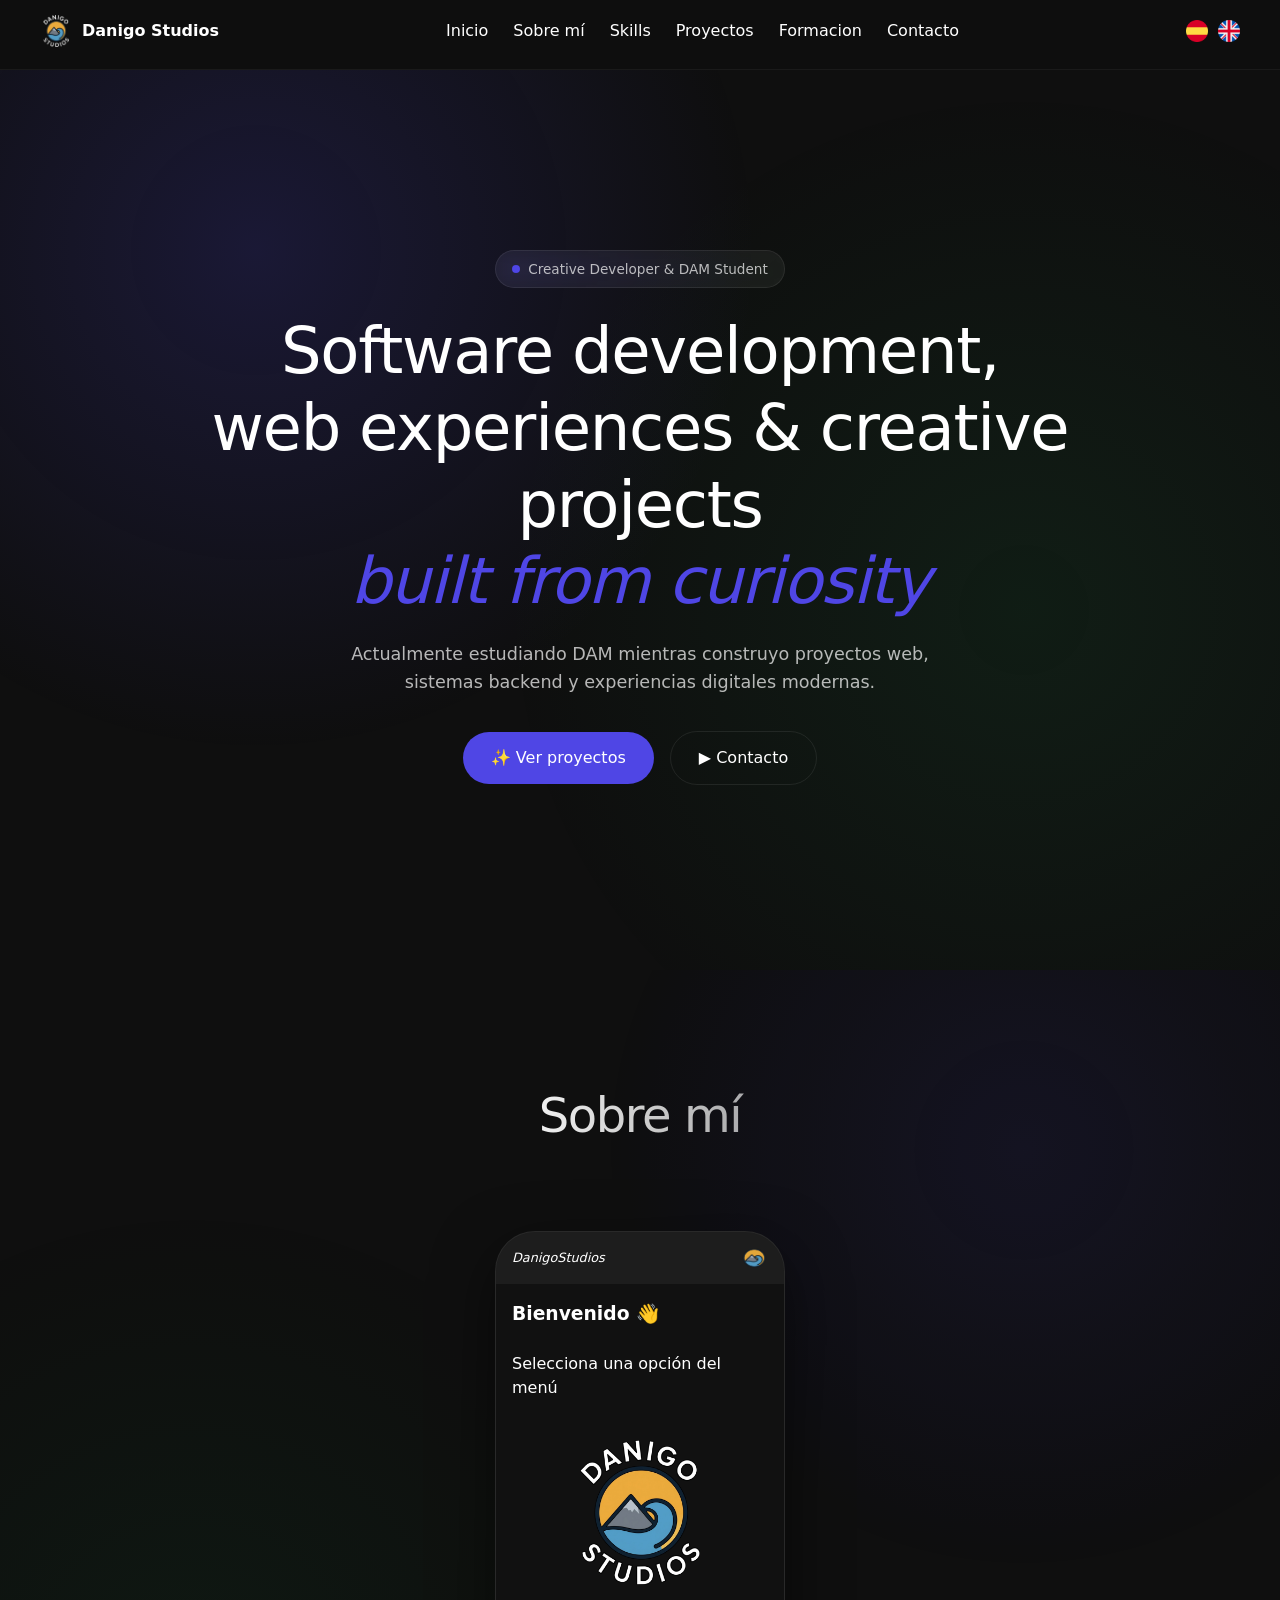
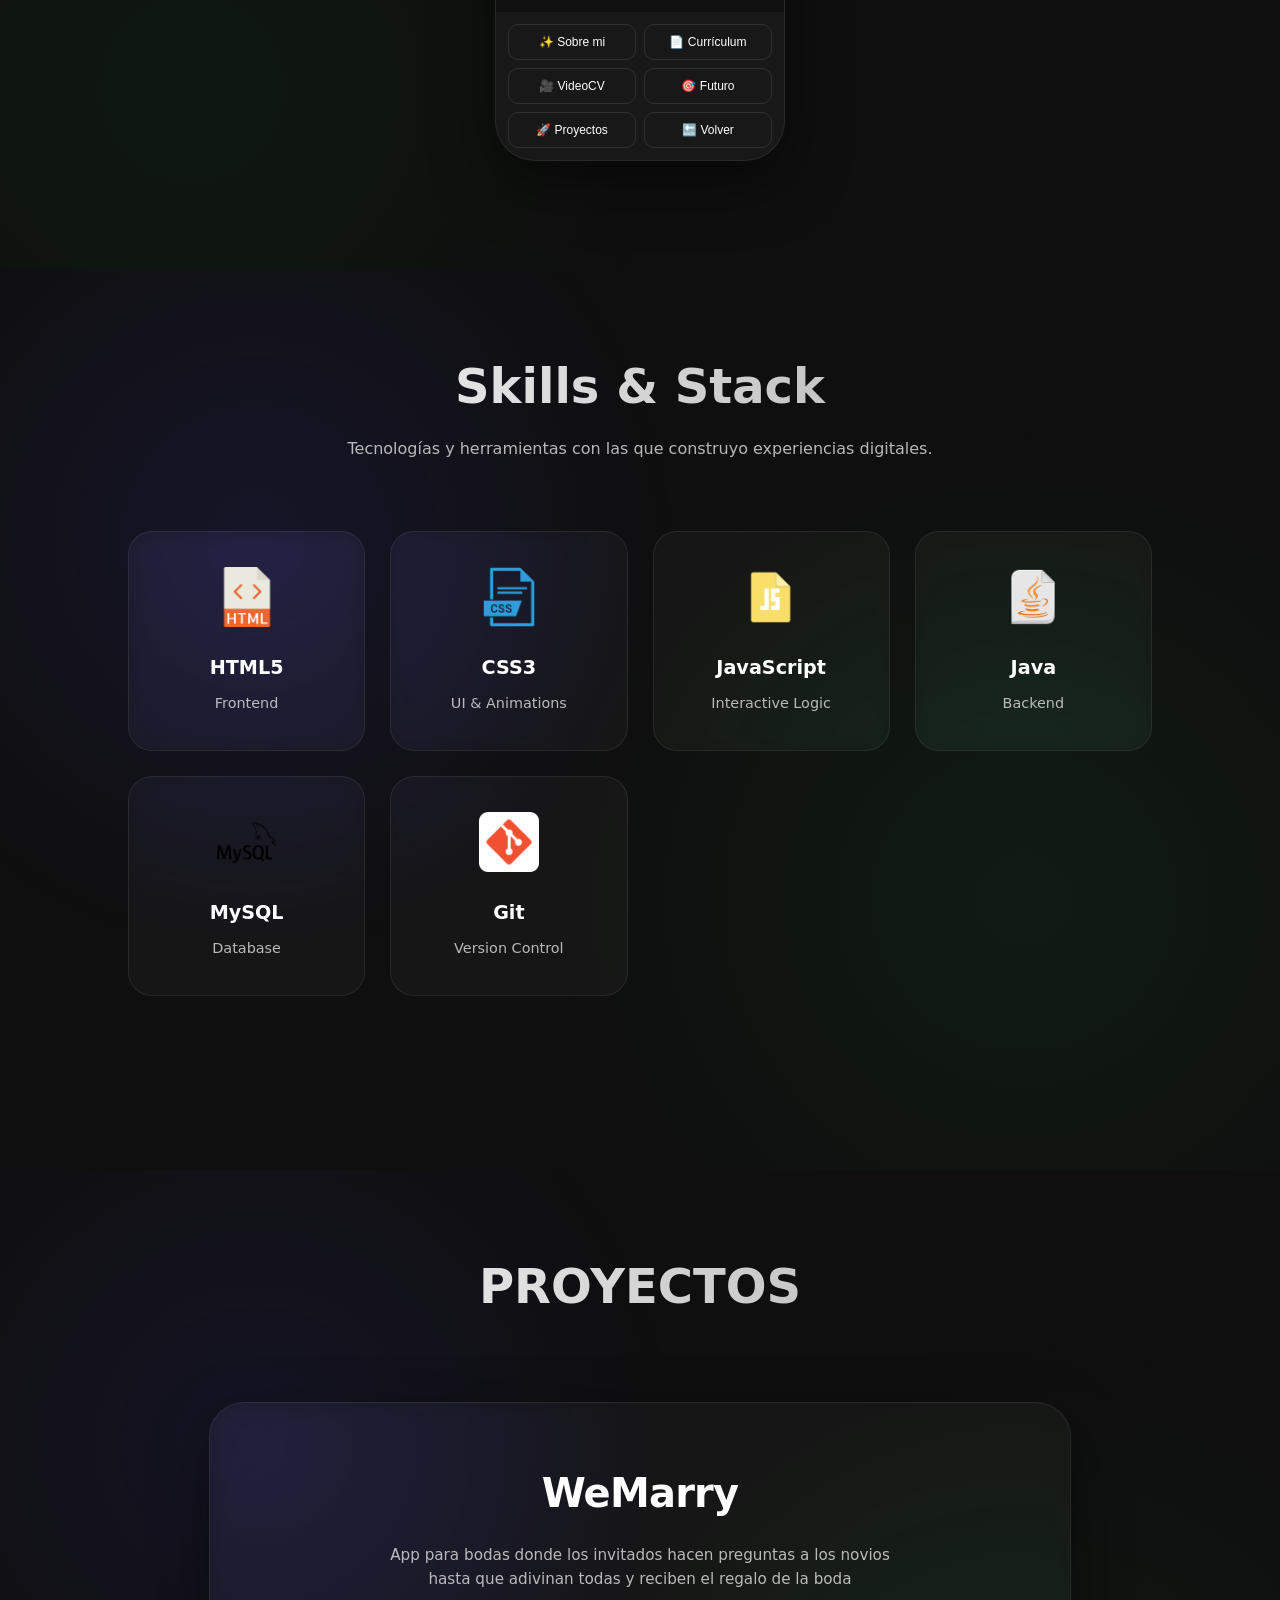
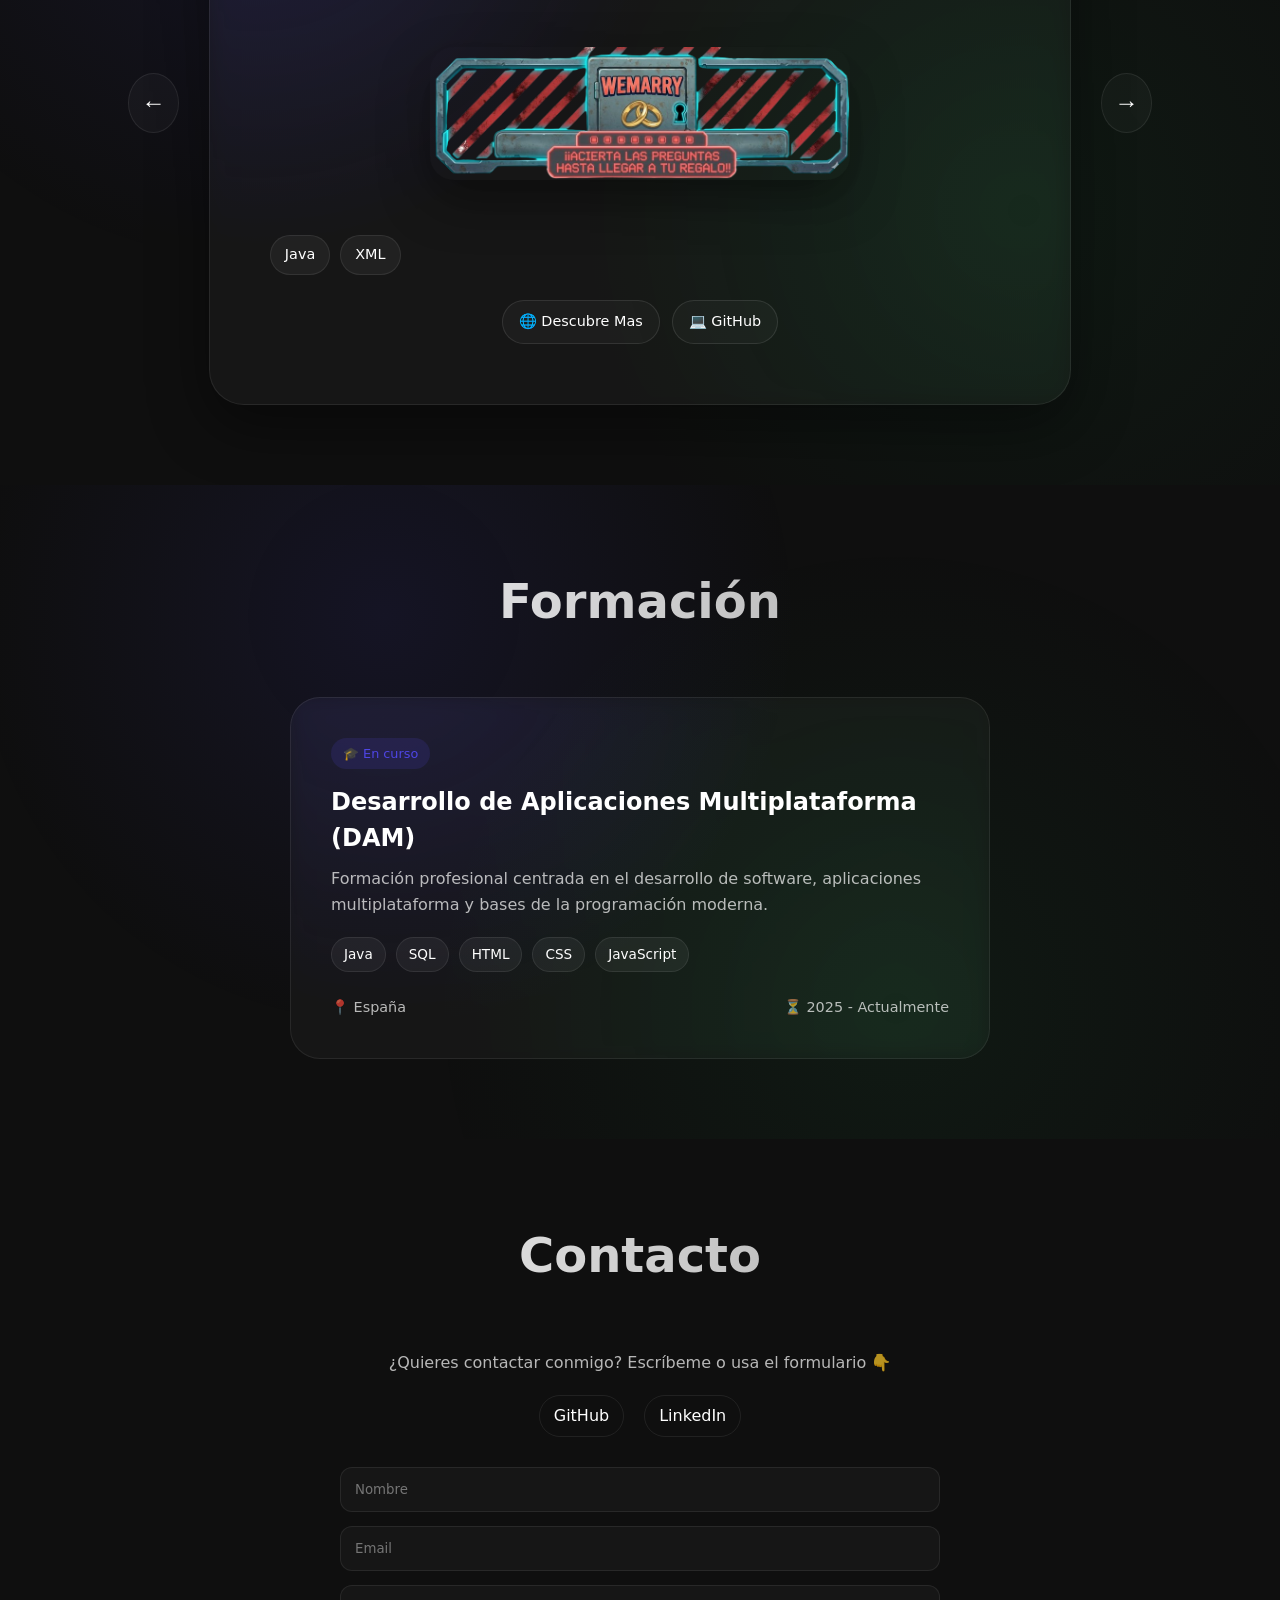
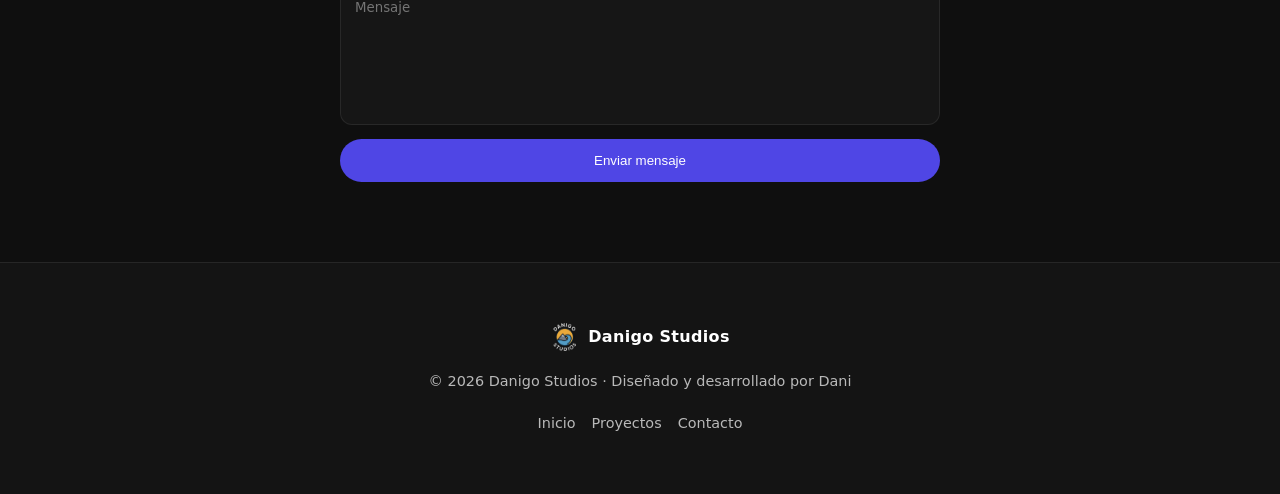
==== index.html @ 3844e337 "cambiar nombre main a index" ====
<!DOCTYPE html>
<html lang="es">
<head>
  <meta charset="UTF-8" />
  <meta name="viewport" content="width=device-width, initial-scale=1.0" />
  <meta name="description"
    content="Danigo Studios — Creative software development, web experiences and digital products." />
  <meta name="keywords"
    content="frontend developer, web development, creative coding, portfolio, UI design, JavaScript, React" />
  <meta property="og:title" content="Danigo Studios — Creative Developer Portfolio" />
  <meta property="og:description"
    content="Creative developer portfolio featuring interactive web experiences, modern frontend development, and digital product design." />
  <meta property="og:type" content="website" />
  <meta name="author" content="Danigo Studios" />
  <link rel="icon" href="img/favicon_io/favicon.ico" />
  <link rel="stylesheet" href="style.css">
  <script defer src="script.js"></script>
  <title>Danigo Studios — Creative Developer Portfolio</title>
</head>
<body>

  <!-- ================= NAVBAR ================= -->
   
<header>
  <nav>

    <!-- LOGO -->
    <div class="logo">
      <a href="#inicio">
        <img 
          src="img/logo_danigo_studios_blanco.png"
          alt="Logo Danigo Studios"
          title="Danigo Studios"
        >
        <span>Danigo Studios</span>
      </a>
    </div>

    <!-- LINKS -->
    <ul class="nav-links">
      <li><a href="#inicio">Inicio</a></li>
      <li><a href="#sobre-mi">Sobre mí</a></li>
      <li><a href="#skills">Skills</a></li>
      <li><a href="#proyectos">Proyectos</a></li>
      <li><a href="#formacion">Formacion</a></li>
      <li><a href="#contacto">Contacto</a></li>
    </ul>

    <!-- CONTROLES DERECHA -->
    <div class="right-controls">

      <!-- Idioma -->
      <div class="idioma">
        <button onclick="window.location.href='main.html'">
          <img src="img/espana.png" alt="Español">
        </button>

        <button onclick="window.location.href='en.html'">
          <img src="img/reino-unido.png" alt="English">
        </button>
      </div>

      <!-- Menu hamburguesa -->
      <button class="menu-toggle" id="menu-toggle" aria-label="Abrir menú">
        ☰
      </button>

    </div>

  </nav>
</header>


  <!-- ================= HERO ================= -->

  <section id="inicio" class="reveal">

      <div class="container">

        <div class="hero-bg" aria-hidden="true"></div>

        <div class="hero-content">
          


          <div class="hero-badge" role="status" aria-live="polite">
            <span class="hero-badge-dot" aria-hidden="true"></span>
            <span>Creative Developer & DAM Student</span>
          </div>

          <h1 class="hero-title" id="hero-title">
            Software development,<br>
            web experiences & creative projects<br>
            <em class="italic gold">built from curiosity</em>
          </h1>

          <p class="hero-sub">
           Actualmente estudiando DAM mientras construyo proyectos web,
           sistemas backend y experiencias digitales modernas. 
          </p>

          <div class="hero-actions">
            <a href="#proyectos" class="btn-primary" role="button">
              <span>✨</span> Ver proyectos
            </a>
            <a href="#contacto" class="btn-secondary" role="button">
              <span>▶</span> Contacto
            </a>
          </div></div></div>

  </section>
  
  <!-- ================= SOBRE MÍ ================= -->

  <section id="sobre-mi" class="reveal">

    <div class="about-bg" aria-hidden="true"></div>

  
    <div class="sobremi-content">

  <h2>Sobre mí</h2>

  <div class="phone">

    <!-- TOP BAR -->
    <div class="phone-top">
      <div class="phone-logo"><em>DanigoStudios</em></div>
      <img src="img/favicon.png" class="phone-avatar">
    </div>

    <!-- SCREEN -->
    <div class="phone-screen" id="screen">
      <h3>Bienvenido 👋</h3>
      <br>
      <p>Selecciona una opción del menú</p>
      <img class="home-logo" alt="logo" title="logo" src="img/logo_danigo_studios_blanco.png">
    </div>

    <!-- MENU -->
    <div class="phone-menu">
      <button onclick="loadScreen('about')">✨ Sobre mi</button>
      <button onclick="loadScreen('cv')">📄 Currículum</button>
      <button onclick="loadScreen('video')">🎥 VideoCV</button>
      <button onclick="loadScreen('futuro')">🎯 Futuro</button>
      <button onclick="loadScreen('proyectos')">🚀 Proyectos</button>
      <button onclick="loadScreen('home')">🔙 Volver</button>
    </div>

  </div>

</div>

  </section>


  <!-- ================= SKILLS ================= -->
  <section id="skills" class="reveal">

  <div class="skills-bg"></div>

  <div class="skills-content">

    <h2>Skills & Stack</h2>

    <p class="skills-sub">
      Tecnologías y herramientas con las que construyo experiencias digitales.
    </p>

    <div class="skills-grid">

      <!-- CARD -->
      <div class="skill-card">
        <img src="img/html.png" alt="HTML">
        <h3>HTML5</h3>
        <span>Frontend</span>
      </div>

      <div class="skill-card">
        <img src="img/css.png" alt="CSS">
        <h3>CSS3</h3>
        <span>UI & Animations</span>
      </div>

      <div class="skill-card">
        <img src="img/javascript.png" alt="JS">
        <h3>JavaScript</h3>
        <span>Interactive Logic</span>
      </div>

      <div class="skill-card">
        <img src="img/java.png" alt="Java">
        <h3>Java</h3>
        <span>Backend</span>
      </div>

      <div class="skill-card">
        <img src="img/mysql.png" alt="MySQL">
        <h3>MySQL</h3>
        <span>Database</span>
      </div>

      <div class="skill-card">
        <img src="img/git.png" alt="Git">
        <h3>Git</h3>
        <span>Version Control</span>
      </div>

    </div>

  </div>

</section>


  <!-- ================= PROYECTOS ================= -->
 
  
  <section id="proyectos" class="reveal">

  <div class="projects-bg"></div>

  <div class="projects-content">

    <h2>PROYECTOS</h2>

    <!-- TV -->

    <div class="tv-wrapper">

      <!-- BOTON IZQ -->

      <button class="tv-arrow left" onclick="prevProject()">
        ←
      </button>

      <!-- PANTALLA -->

      <div class="tv-screen">

        <div class="tv-content" id="tv-content">

          <!-- Aquí cambia el contenido -->

        </div>

      </div>

      <!-- BOTON DER -->

      <button class="tv-arrow right" onclick="nextProject()">
        →
      </button>

    </div>

  </div>

</section>


  <!-- ================= FORMACIÓN ================= -->
  <section id="formacion" class="reveal">

  <div class="education-bg"></div>

  <div class="education-content">

    <h2>Formación</h2>

    <div class="education-card">

      <div class="education-status">
        🎓 En curso
      </div>

      <h3>Desarrollo de Aplicaciones Multiplataforma (DAM)</h3>

      <p>
        Formación profesional centrada en el desarrollo de software,
        aplicaciones multiplataforma y bases de la programación moderna.
      </p>

      <div class="education-tags">
        <span>Java</span>
        <span>SQL</span>
        <span>HTML</span>
        <span>CSS</span>
        <span>JavaScript</span>
      </div>

      <div class="education-footer">
        <span>📍 España</span>
        <span>⏳ 2025 - Actualmente</span>
      </div>

    </div>

  </div>

</section>


  <!-- ================= CONTACTO ================= -->
  
  <section id="contacto" class="reveal">

    
  <h2>Contacto</h2>

  <p class="contact-sub">
    ¿Quieres contactar conmigo? Escríbeme o usa el formulario 👇
  </p>

  <div class="social-links">
    <a href="https://github.com/Danigo7" target="_blank">GitHub</a>
    <a href="#" target="_blank">LinkedIn</a>
  </div>

  <!-- NETLIFY FORM -->
  <form name="contact" method="POST" data-netlify="true" class="contact-form">

    <!-- obligatorio para Netlify -->
    <input type="hidden" name="form-name" value="contact" />

    <input type="text" name="name" placeholder="Nombre" required />

    <input type="email" name="email" placeholder="Email" required />

    <textarea name="message" placeholder="Mensaje" required></textarea>

    <button type="submit">Enviar mensaje</button>

  </form>
</section>


  <!-- ================= FOOTER ================= -->


  <footer class="footer">
  <div class="footer-container">

    <!-- Logo + nombre -->
    <div class="footer-brand">
      <img src="img/logo_danigo_studios_blanco.png" alt="Danigo Studios logo">
      <span>Danigo Studios</span>
    </div>

    <!-- Texto -->
    <p class="footer-text">
      © 2026 Danigo Studios · Diseñado y desarrollado por Dani
    </p>

    <!-- Links opcionales -->
    <div class="footer-links">
      <a href="#inicio">Inicio</a>
      <a href="#proyectos">Proyectos</a>
      <a href="#contacto">Contacto</a>
    </div>

  </div>
</footer>

</body>
</html>
---- style.css ----
/*================= VARIABLES DE DISEÑO =================*/

:root {
  --bg: #0f0f0f;
  --text: #ffffff;
  --primary: #4f46e5;
  --secondary: #22c55e;
  --font-sans: 'DM Sans', system-ui, sans-serif;

  /* HERO SYSTEM */
  
  --surface: rgba(255,255,255,0.05);
  --border: rgba(255,255,255,0.08);
  --border-glow: rgba(79,70,229,0.4);
  --text-muted: rgba(255,255,255,0.7);
}

/*================= BASE GLOBAL =================*/

* {
  margin: 0;
  padding: 0;
  box-sizing: border-box;
}

html {
  scroll-behavior: smooth;
}

body {
  font-family: var(--font-sans);
  line-height: 1.5;
  background: var(--bg);
  color: var(--text);
  padding-top: 70px;
  overflow-x: hidden;
}

.reveal {
  opacity: 0;
  transform: translate3d(0, 0, 0);
  will-change: opacity, transform;
  filter: blur(6px);
  transition: all 0.8s ease;
  z-index: 1;
}

.reveal.visible {
  opacity: 1;
  transform: translateY(0) scale(1);
  filter: blur(0);
}

/*================= ESTRUCTURA GENERAL (HEADER, SECTION, CONTAINER) =================*/

section {
  padding: 80px 10%;
  position: relative;
  z-index: 1;
}

.container {
  max-width: 1200px;
  margin: 0 auto;
}

/* ================= NAVBAR ================= */

header {
  position: fixed;
  top: 0;
  left: 0;
  width: 100%;
  height: 70px;
  z-index: 1000;
  background: rgba(15, 15, 15, 0.9);
  backdrop-filter: blur(10px);
  border-bottom: 1px solid rgba(255, 255, 255, 0.05);
}

nav {
  display: flex;
  justify-content: space-between;
  align-items: center;
  padding: 15px 40px;
}

/* LOGO */

.logo a {
  display: flex;
  align-items: center;
  gap: 10px;
  color: var(--text);
  text-decoration: none;
  font-weight: bold;
  font-size: 1rem;
}

.logo img {
  width: 32px;
  height: 32px;
  object-fit: contain;
}

/* LINKS */

.nav-links {
  display: flex;
  align-items: center;
  list-style: none;
  gap: 25px;
}

.nav-links a {
  position: relative;
  text-decoration: none;
  color: var(--text);
  font-weight: 500;
  transition: color 0.3s ease;
}

.nav-links a::after {
  content: "";
  position: absolute;
  left: 0;
  bottom: -5px;
  width: 0%;
  height: 2px;
  background: var(--primary);
  transition: width 0.3s ease;
}

.nav-links a:hover::after {
  width: 100%;
}

/* CONTROLES DERECHA */

.right-controls {
  display: flex;
  align-items: center;
  gap: 15px;
}

/* IDIOMA */

.idioma {
  display: flex;
  align-items: center;
  gap: 10px;
}

.idioma button {
  display: flex;
  align-items: center;
  justify-content: center;
  background: transparent;
  border: none;
  cursor: pointer;
  transition: transform 0.3s ease;
}

.idioma button:hover {
  transform: scale(1.1);
}

.idioma img {
  width: 22px;
  height: 22px;
  object-fit: cover;
}

/* MENU TOGGLE */

.menu-toggle {
  display: none;
  background: transparent;
  border: none;
  color: var(--text);
  font-size: 1.8rem;
  cursor: pointer;
}

/* ================= HERO ================= */

#inicio {
  min-height: 100vh;
  display: flex;
  align-items: center;
  justify-content: center;
  position: relative;
  overflow: hidden;
  padding: 75px 10% 80px;
}

/* Fondo glow moderno */

.hero-bg {
  position: absolute;
  inset: 0;

  background:
    radial-gradient(
      circle at 20% 20%,
      rgba(79,70,229,0.18),
      transparent 40%
    ),

    radial-gradient(
      circle at 80% 60%,
      rgba(34,197,94,0.08),
      transparent 45%
    );
}

/* CONTENIDO */

.hero-content {
  position: relative;
  z-index: 2;
  text-align: center;
  max-width: 900px;
  margin: 0 auto;
}

/* BADGE */

.hero-badge {
  display: inline-flex;
  align-items: center;
  gap: 8px;
  padding: 8px 16px;
  border-radius: 100px;
  background: var(--surface);
  border: 1px solid var(--border);
  color: var(--text-muted);
  font-size: 0.85rem;
  backdrop-filter: blur(10px);
  margin-bottom: 25px;
  animation: fadeSlideUp 0.6s ease both;
}

/* punto animado */

.hero-badge-dot {
  width: 8px;
  height: 8px;
  border-radius: 50%;
  background: var(--primary);
  animation: pulse 2s infinite;
}

/* TITULO */

.hero-title {
  font-size: clamp(2rem, 5vw, 4rem);
  line-height: 1.2;
  margin-bottom: 20px;
  font-weight: 500;
  letter-spacing: -0.02em;
}

.hero-title em {
  color: var(--primary);
  font-style: italic;
}

/* SUBTEXTO */

.hero-sub {
  font-size: clamp(0.9rem, 1.5vw, 1.1rem);
  color: var(--text-muted);
  max-width: 600px;
  margin: 0 auto 35px;
  line-height: 1.6;
}

/* BOTONES */

.hero-actions {
  display: flex;
  justify-content: center;
  align-items: center;
  gap: 16px;
  flex-wrap: wrap;
}

/* PRIMARY */

.btn-primary {
  background: var(--primary);
  color: white;
  padding: 14px 28px;
  border-radius: 999px;
  text-decoration: none;
  font-weight: 500;
  transition: 0.3s ease;
}

.btn-primary:hover {
  transform: translateY(-2px);
  opacity: 0.9;
}

/* SECONDARY */

.btn-secondary {
  background: transparent;
  border: 1px solid var(--border);
  color: var(--text);
  padding: 14px 28px;
  border-radius: 999px;
  text-decoration: none;
  transition: 0.3s ease;
}

.btn-secondary:hover {
  border-color: var(--primary);
  color: var(--primary);
}

/*ANIMACIONES*/

@keyframes fadeSlideUp {
  from {
    opacity: 0;
    transform: translateY(20px);
  }
  to {
    opacity: 1;
    transform: translateY(0);
  }
}

@keyframes pulse {
  0%, 100% {
    transform: scale(1);
    opacity: 1;
  }
  50% {
    transform: scale(0.7);
    opacity: 0.5;
  }
}

/*================= ABOUT =================*/



#sobre-mi {
  display: flex;
  flex-direction: column;
  align-items: center;
  justify-content: center;
  min-height: 100vh;
}

/*Fondo glow*/

.about-bg {
  position: absolute;
  inset: 0;

  background:
    radial-gradient(
      circle at 80% 20%,
      rgba(79,70,229,0.10),
      transparent 35%
    ),

    radial-gradient(
      circle at 15% 80%,
      rgba(34,197,94,0.06),
      transparent 40%
    );

  opacity: 0.9;
}

.sobremi-content {
  position: relative;
  z-index: 2;
}

#sobre-mi h2 {
  text-align: center;
  font-size: clamp(2rem, 4vw, 3rem);
  font-weight: 500;
  letter-spacing: -0.03em;
  margin-bottom: 80px;
  background: linear-gradient(90deg, #fff, rgba(255,255,255,0.6));
  -webkit-background-clip: text;
  -webkit-text-fill-color: transparent;
}

/*PHONE*/

.phone {
  width: 290px;  
  height: 530px;
  margin: 0px auto;
  border-radius: 40px;
  background: #111;
  border: 1px solid rgba(255,255,255,0.1);
  display: flex;
  flex-direction: column;
  overflow: hidden;
  box-shadow: 0 20px 60px rgba(0,0,0,0.5);
}

/* TOP */

.phone-top {
  display: flex;
  justify-content: space-between;
  align-items: center;
  padding: 12px 16px;
  background: rgba(255,255,255,0.05);
}

.phone-logo {
  font-size: 0.8rem;
  color: white;
}

.phone-avatar {
  width: 28px;
  height: 28px;
  border-radius: 50%;
}

/* SCREEN */

.phone-screen {
  flex: 1;
  padding: 16px;
  color: white;
  overflow-y: auto;
  transition: opacity 0.2s ease, transform 0.2s ease;
}

/* MENU */

.phone-menu {
  display: grid;
  grid-template-columns: 1fr 1fr;
  grid-template-rows: repeat(3, 1fr);
  gap: 8px;
  padding: 12px;
  background: rgba(255,255,255,0.03);
}

.phone-menu button {
  background: transparent;
  border: 1px solid rgba(255,255,255,0.1);
  color: white;
  padding: 10px;
  border-radius: 10px;
  cursor: pointer;
  font-size: 0.75rem;
  transition: 0.25s ease;
}

.phone-menu button:hover {
  background: rgba(79,70,229,0.2);
  transform: translateY(-2px);
}

/*HOME*/

.home-logo {
  display: block;
  margin: 40px auto 0;
  width: 120px;   
  height: auto;
}

/*CURRICULUM*/

.cv-box {
  display: flex;
  flex-direction: column;
  gap: 12px;
  padding: 16px;
  margin-bottom: 5px;
  border: 1px solid rgba(255,255,255,0.1);
  border-radius: 12px;
  background: rgba(255,255,255,0.03);
}

/* bloque icono + link */
.cv-download {
  display: flex;
  align-items: center;
  gap: 10px;
}

/* icono */
.cv-download img {
  width: 24px;
  height: 24px;
  object-fit: contain;
}

/* link estilo botón */
.cv-download a {
  color: var(--text);
  text-decoration: none;
  font-weight: 500;
  padding: 6px 10px;
  border-radius: 8px;
  transition: 0.3s;
}

.cv-download a:hover {
  background: rgba(79,70,229,0.2);
  color: var(--primary);
}

/*VIDEOCURRICULUM*/

.video-cv {
  width: 100%;
  max-width: 170px;
  border-radius: 12px;
  margin: 1px auto 0;
  display: block;
  box-shadow: 0 10px 30px rgba(0,0,0,0.4);
}

.video-switch {
  display: flex;
  justify-content: center;
  gap: 12px;
  margin-bottom: 12px;
}

.video-btn {
  background: transparent;
  border: 1px solid var(--border);
  border-radius: 50%;
  padding: 6px;
  cursor: pointer;
  transition: 0.3s ease;
  width: 44px;
  height: 44px;
  display: flex;
  align-items: center;
  justify-content: center;
}

.video-btn img {
  width: 26px;
  height: 26px;
  object-fit: cover;
  border-radius: 50%;
}

.video-btn:hover {
  border-color: var(--primary);
  transform: scale(1.05);
}

/*================= SKILLS =================*/

/*================= SKILLS =================*/

#skills {
  position: relative;
  min-height: 100vh;
  overflow: hidden;
}

/* Glow background */

.skills-bg {
  position: absolute;
  inset: 0;

  background:
    radial-gradient(
      circle at 20% 30%,
      rgba(79,70,229,0.12),
      transparent 35%
    ),

    radial-gradient(
      circle at 80% 70%,
      rgba(34,197,94,0.07),
      transparent 40%
    );
}

/* CONTENT */

.skills-content {
  position: relative;
  z-index: 2;
}

/* TITLE */

#skills h2 {
  text-align: center;
  font-size: clamp(2rem, 4vw, 3rem);
  margin-bottom: 15px;

  background: linear-gradient(
    90deg,
    #fff,
    rgba(255,255,255,0.65)
  );

  -webkit-background-clip: text;
  -webkit-text-fill-color: transparent;
}

.skills-sub {
  text-align: center;
  color: var(--text-muted);
  max-width: 600px;
  margin: 0 auto 70px;
}

/* GRID */

.skills-grid {
  display: grid;
  grid-template-columns: repeat(auto-fit, minmax(220px, 1fr));
  gap: 25px;
}

/* CARD */

.skill-card {
  background: rgba(255,255,255,0.03);
  border: 1px solid rgba(255,255,255,0.08);

  border-radius: 24px;

  padding: 35px 25px;

  text-align: center;

  backdrop-filter: blur(10px);

  transition: 0.35s ease;

  position: relative;

  overflow: hidden;
}

/* Glow hover */

.skill-card::before {
  content: "";

  position: absolute;

  inset: 0;

  background:
    linear-gradient(
      135deg,
      rgba(79,70,229,0.15),
      transparent
    );

  opacity: 0;

  transition: 0.35s ease;
}

.skill-card:hover::before {
  opacity: 1;
}

.skill-card:hover {
  transform:
    translateY(-8px)
    scale(1.02);

  border-color: rgba(79,70,229,0.4);

  box-shadow:
    0 20px 50px rgba(0,0,0,0.35);
}

/* ICON */

.skill-card img {
  width: 60px;
  height: 60px;
  object-fit: contain;

  margin-bottom: 20px;
}

/* TITLE */

.skill-card h3 {
  font-size: 1.2rem;
  margin-bottom: 8px;
}

/* CATEGORY */

.skill-card span {
  color: var(--text-muted);
  font-size: 0.9rem;
}

/*================= PROYECTOS =================*/

#proyectos {
  position: relative;
  min-height: 100vh;
  overflow: hidden;
}

#proyectos h2 {
  text-align: center;
  font-size: clamp(2rem, 4vw, 3rem);
  margin-bottom: 15px;
  background: linear-gradient(
    90deg,
    #fff,
    rgba(255,255,255,0.65)
  );

  -webkit-background-clip: text;
  -webkit-text-fill-color: transparent;
}

/* BACKGROUND */

.projects-bg {
  position: absolute;
  inset: 0;

  background:
    radial-gradient(
      circle at 20% 30%,
      rgba(79,70,229,0.10),
      transparent 35%
    ),

    radial-gradient(
      circle at 80% 70%,
      rgba(34,197,94,0.06),
      transparent 40%
    );
}

/* CONTENT */

.projects-content {
  position: relative;
  z-index: 2;
}

.project-header {
  text-align: center;
  margin-bottom: 20px;
}

.project-header h3 {
  font-size: 2rem;
  margin-bottom: 10px;
  letter-spacing: -0.02em;
}

.project-desc {
  color: var(--text-muted);
  font-size: 0.95rem;
  max-width: 500px;
  margin: 0 auto;
  line-height: 1.6;
}

.project-media {
  display: flex;
  justify-content: center;
  margin: 25px 0;
}

.project-media img {
  width: 100%;
  max-width: 420px;
  border-radius: 20px;
  box-shadow: 0 20px 50px rgba(0,0,0,0.4);
  transition: transform 0.4s ease;
}

.project-links {
  display: flex;
  justify-content: center;
  gap: 12px;
  margin-top: 25px;
  flex-wrap: wrap;
}

.project-links a {
  padding: 10px 16px;
  border-radius: 999px;
  text-decoration: none;
  font-size: 0.9rem;

  background: rgba(255,255,255,0.03);
  border: 1px solid rgba(255,255,255,0.1);
  color: white;

  transition: 0.3s ease;
}

.project-links a:hover {
  transform: translateY(-3px);
  background: rgba(79,70,229,0.15);
  border-color: rgba(79,70,229,0.4);
}

/* TV WRAPPER */

.tv-wrapper {
  display: flex;
  align-items: center;
  justify-content: center;
  gap: 30px;

  margin-top: 80px;
}

/* SCREEN */

.tv-screen {
  width: 100%;
  max-width: 1000px;
  min-height: 550px;

  border-radius: 35px;

  background:
    rgba(255,255,255,0.03);

  border:
    1px solid rgba(255,255,255,0.08);

  backdrop-filter: blur(12px);

  overflow: hidden;

  position: relative;

  box-shadow:
    0 20px 60px rgba(0,0,0,0.45);
}

.tv-screen:hover .project-media img {
  transform: scale(1.03);
}

/* INNER */

.tv-content {
  padding: 60px;

  animation: fadeTV 0.4s ease;
}

/* ARROWS */

.tv-arrow {
  width: 60px;
  height: 60px;

  border-radius: 50%;

  border: 1px solid rgba(255,255,255,0.08);

  background: rgba(255,255,255,0.03);

  color: white;

  font-size: 1.5rem;

  cursor: pointer;

  transition: 0.3s ease;
}

.tv-arrow:hover {
  transform: scale(1.08);

  background:
    rgba(79,70,229,0.2);
}

/* TITLE */

.tv-content h3 {
  font-size: 2.5rem;
  margin-bottom: 20px;
}

/* IMAGE */

.tv-content img {
  width: 100%;
  border-radius: 24px;
  margin: 30px 0;
}

/* STACK */

.project-stack {
  display: flex;
  gap: 10px;
  flex-wrap: wrap;
  margin-top: 20px;
}

.project-stack span {
  padding: 8px 14px;
  border-radius: 999px;

  background:
    rgba(255,255,255,0.05);

  border:
    1px solid rgba(255,255,255,0.08);

  font-size: 0.9rem;
}

/* ANIMATION */

@keyframes fadeTV {
  from {
    opacity: 0;
    transform: translateY(10px);
  }

  to {
    opacity: 1;
    transform: translateY(0);
  }
}


/*================= FORMACION =================*/

#formacion {
  position: relative;
  min-height: 70vh;
  overflow: hidden;
}

/* fondo glow coherente */
.education-bg {
  position: absolute;
  inset: 0;

  background:
    radial-gradient(
      circle at 30% 20%,
      rgba(79,70,229,0.10),
      transparent 40%
    ),

    radial-gradient(
      circle at 70% 80%,
      rgba(34,197,94,0.06),
      transparent 45%
    );
}

.education-content {
  position: relative;
  z-index: 2;
  text-align: center;
}

/* TITULO */
#formacion h2 {
  font-size: clamp(2rem, 4vw, 3rem);
  margin-bottom: 60px;
  background: linear-gradient(90deg, #fff, rgba(255,255,255,0.6));
  -webkit-background-clip: text;
  -webkit-text-fill-color: transparent;
}

/* CARD */
.education-card {
  max-width: 700px;
  margin: 0 auto;
  padding: 40px;
  border-radius: 30px;
  background: rgba(255,255,255,0.03);
  border: 1px solid rgba(255,255,255,0.08);
  backdrop-filter: blur(10px);
  text-align: left;
  transition: 0.3s ease;
}

.education-card:hover {
  transform: translateY(-6px);
  border-color: rgba(79,70,229,0.4);
}

/* STATUS */
.education-status {
  display: inline-block;
  padding: 6px 12px;
  border-radius: 999px;

  font-size: 0.8rem;

  background: rgba(79,70,229,0.15);
  color: var(--primary);

  margin-bottom: 15px;
}

/* TITLE */
.education-card h3 {
  font-size: 1.5rem;
  margin-bottom: 10px;
}

/* TEXT */
.education-card p {
  color: var(--text-muted);
  line-height: 1.6;
  margin-bottom: 20px;
}

/* TAGS */
.education-tags {
  display: flex;
  flex-wrap: wrap;
  gap: 10px;
  margin-bottom: 25px;
}

.education-tags span {
  padding: 6px 12px;
  border-radius: 999px;

  background: rgba(255,255,255,0.05);
  border: 1px solid rgba(255,255,255,0.08);

  font-size: 0.85rem;
}

/* FOOTER */
.education-footer {
  display: flex;
  justify-content: space-between;

  color: var(--text-muted);
  font-size: 0.9rem;
}

/*================= CONTACTO =================*/

.contact-sub {
  text-align: center;
  color: var(--text-muted);
  margin-bottom: 20px;
}

#contacto h2 {
  text-align: center;
  font-size: clamp(2rem, 4vw, 3rem);
  margin-bottom: 60px;
  background: linear-gradient(90deg, #fff, rgba(255,255,255,0.6));
  -webkit-background-clip: text;
  -webkit-text-fill-color: transparent;
}

/* redes */
.social-links {
  display: flex;
  justify-content: center;
  gap: 20px;
  margin-bottom: 30px;
}

.social-links a {
  color: var(--text);
  text-decoration: none;
  padding: 8px 14px;
  border: 1px solid var(--border);
  border-radius: 999px;
  transition: 0.3s;
}

.social-links a:hover {
  border-color: var(--primary);
  color: var(--primary);
  transform: translateY(-2px);
}

/* formulario */
.contact-form {
  max-width: 600px;
  margin: 0 auto;
  display: flex;
  flex-direction: column;
  gap: 14px;
}

.contact-form input,
.contact-form textarea {
  background: rgba(255,255,255,0.03);
  border: 1px solid var(--border);
  padding: 14px;
  border-radius: 12px;
  color: white;
  outline: none;
  transition: 0.3s;
  font-family: inherit;
}

.contact-form textarea {
  min-height: 140px;
  resize: none;
}

.contact-form input:focus,
.contact-form textarea:focus {
  border-color: var(--primary);
  box-shadow: 0 0 0 3px rgba(79,70,229,0.15);
}

.contact-form button {
  background: var(--primary);
  color: white;
  padding: 14px;
  border-radius: 999px;
  border: none;
  cursor: pointer;
  font-weight: 500;
  transition: 0.3s;
}

.contact-form button:hover {
  transform: translateY(-2px);
  opacity: 0.9;
}

/*================= FOOTER ================= */

.footer {
  padding: 60px 10%;
  border-top: 1px solid var(--border);
  background: rgba(255,255,255,0.02);
}

.footer-container {
  max-width: 1200px;
  margin: 0 auto;
  display: flex;
  flex-direction: column;
  align-items: center;
  gap: 20px;
  text-align: center;
}

/* brand */
.footer-brand {
  display: flex;
  align-items: center;
  gap: 10px;
}

.footer-brand img {
  width: 28px;
  height: 28px;
  object-fit: contain;
}

.footer-brand span {
  font-weight: 600;
  color: var(--text);
  letter-spacing: 0.02em;
}

/* texto */
.footer-text {
  color: var(--text-muted);
  font-size: 0.9rem;
}

/* links */
.footer-links {
  display: flex;
  gap: 16px;
  flex-wrap: wrap;
}

.footer-links a {
  color: var(--text-muted);
  text-decoration: none;
  font-size: 0.9rem;
  transition: 0.3s;
}

.footer-links a:hover {
  color: var(--primary);
  transform: translateY(-2px);
}

/*================= RESPONSIVE ================= */

/*NAVBAR*/

@media (max-width: 768px) {

  nav {
    padding: 15px 20px;
  }

  /* ocultar links desktop */
  .nav-links {
    position: fixed;
    top: 70px;
    right: -100%;
    width: 70%;
    height: 100vh;
    background: #111;
    flex-direction: column;
    padding: 40px;
    transition: 0.3s;
  }

  .nav-links.active {
    right: 0;
  }

  /* mostrar hamburguesa */
  .menu-toggle {
    display: block;
  }

  /*El idioma no se mueve raro*/

  .right-controls {
    display: flex;
    align-items: center;
    gap: 10px;
  }
}

/*TV MOVMIENTO*/

@media (max-width: 768px) {

  .tv-wrapper {
    gap: 10px;
  }

  .tv-screen {
    min-height: 500px;
    border-radius: 24px;
  }

  .tv-content {
    padding: 25px;
  }

  .tv-content h3 {
    font-size: 1.8rem;
  }

  .tv-arrow {
    width: 45px;
    height: 45px;
    font-size: 1rem;
  }

}
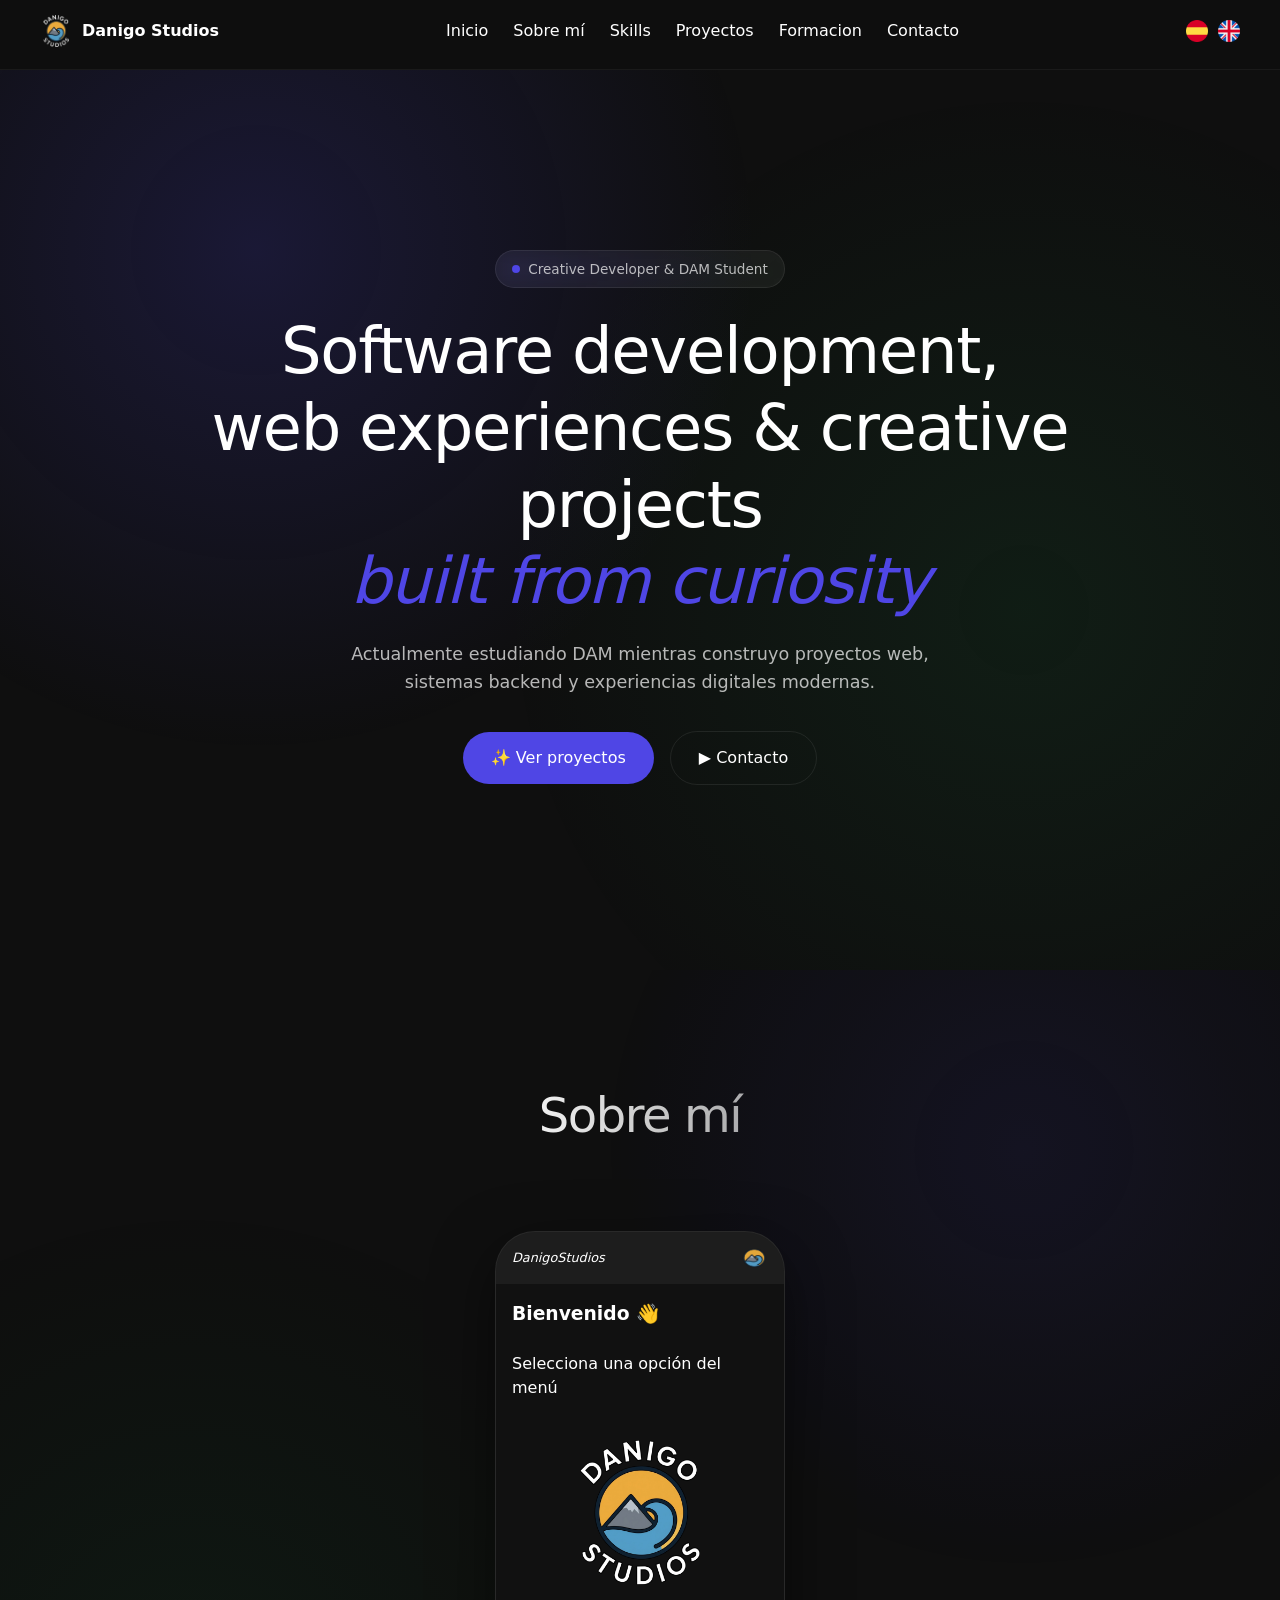
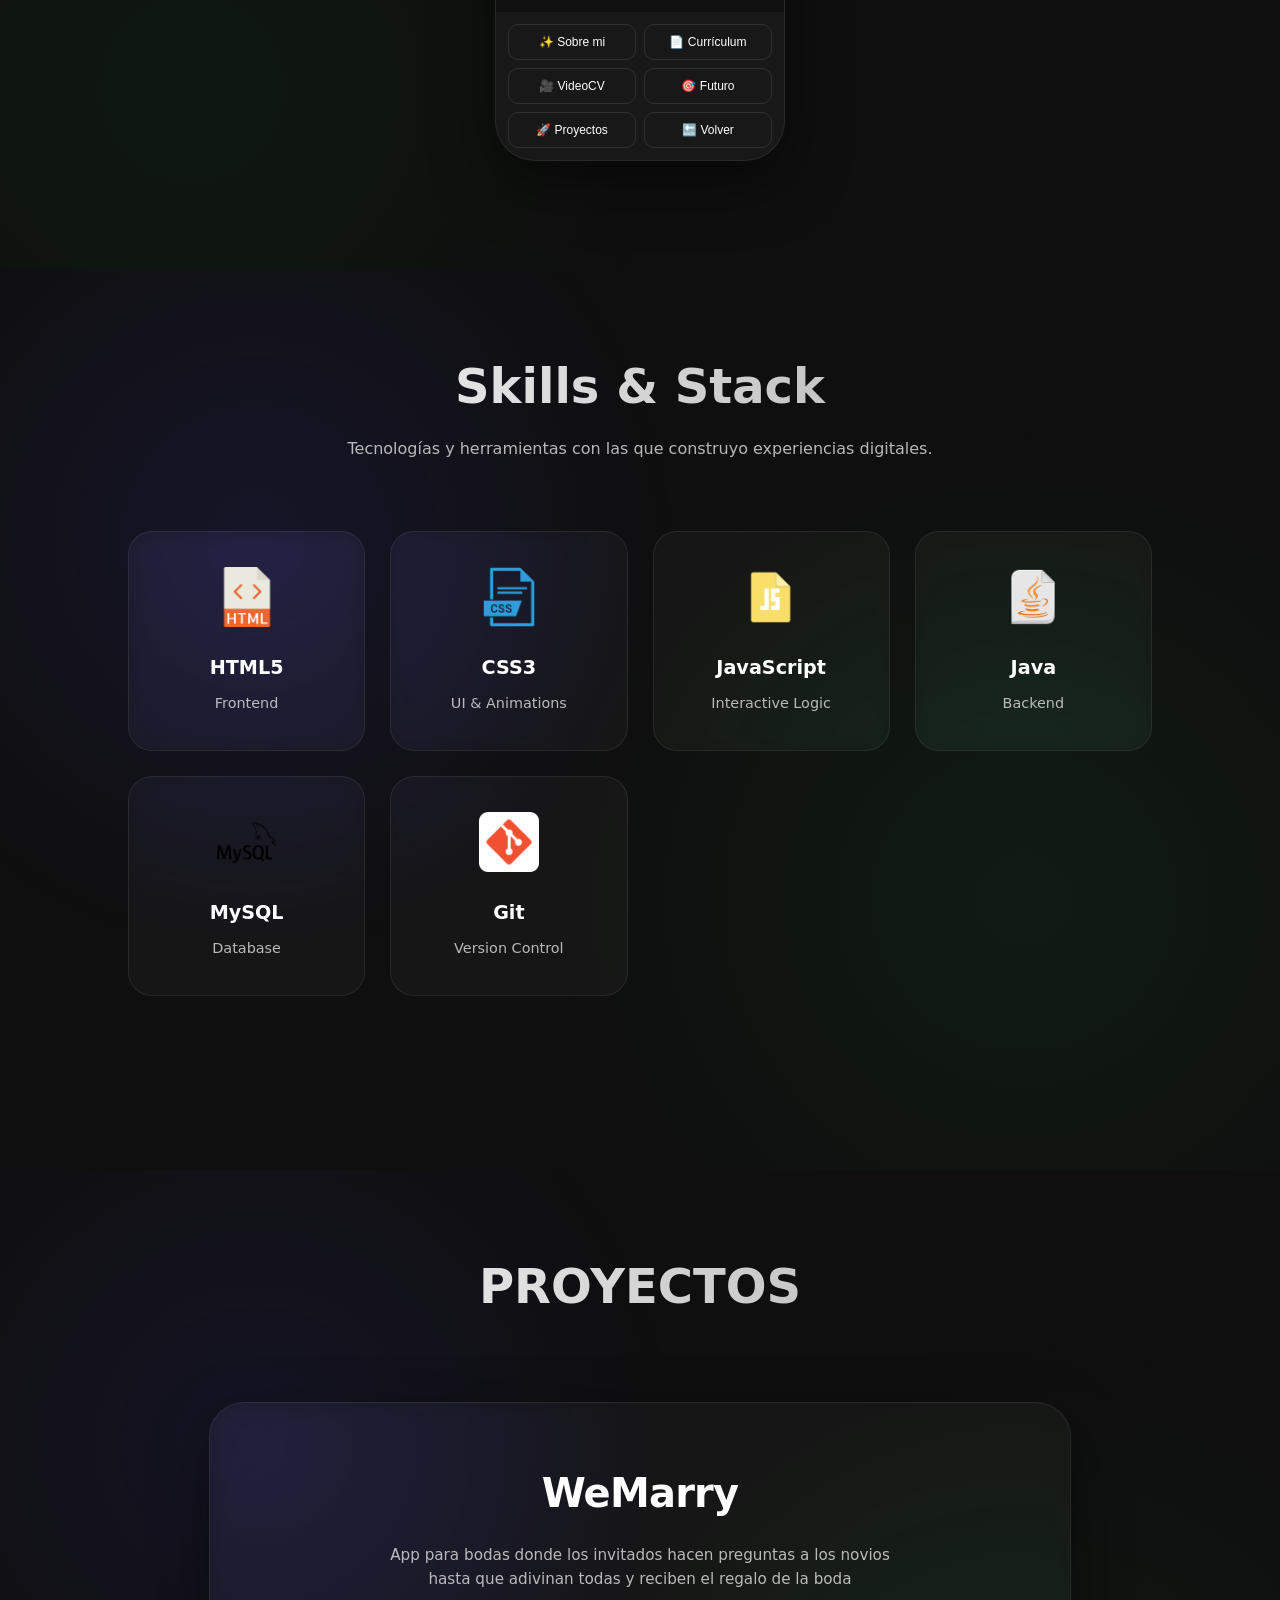
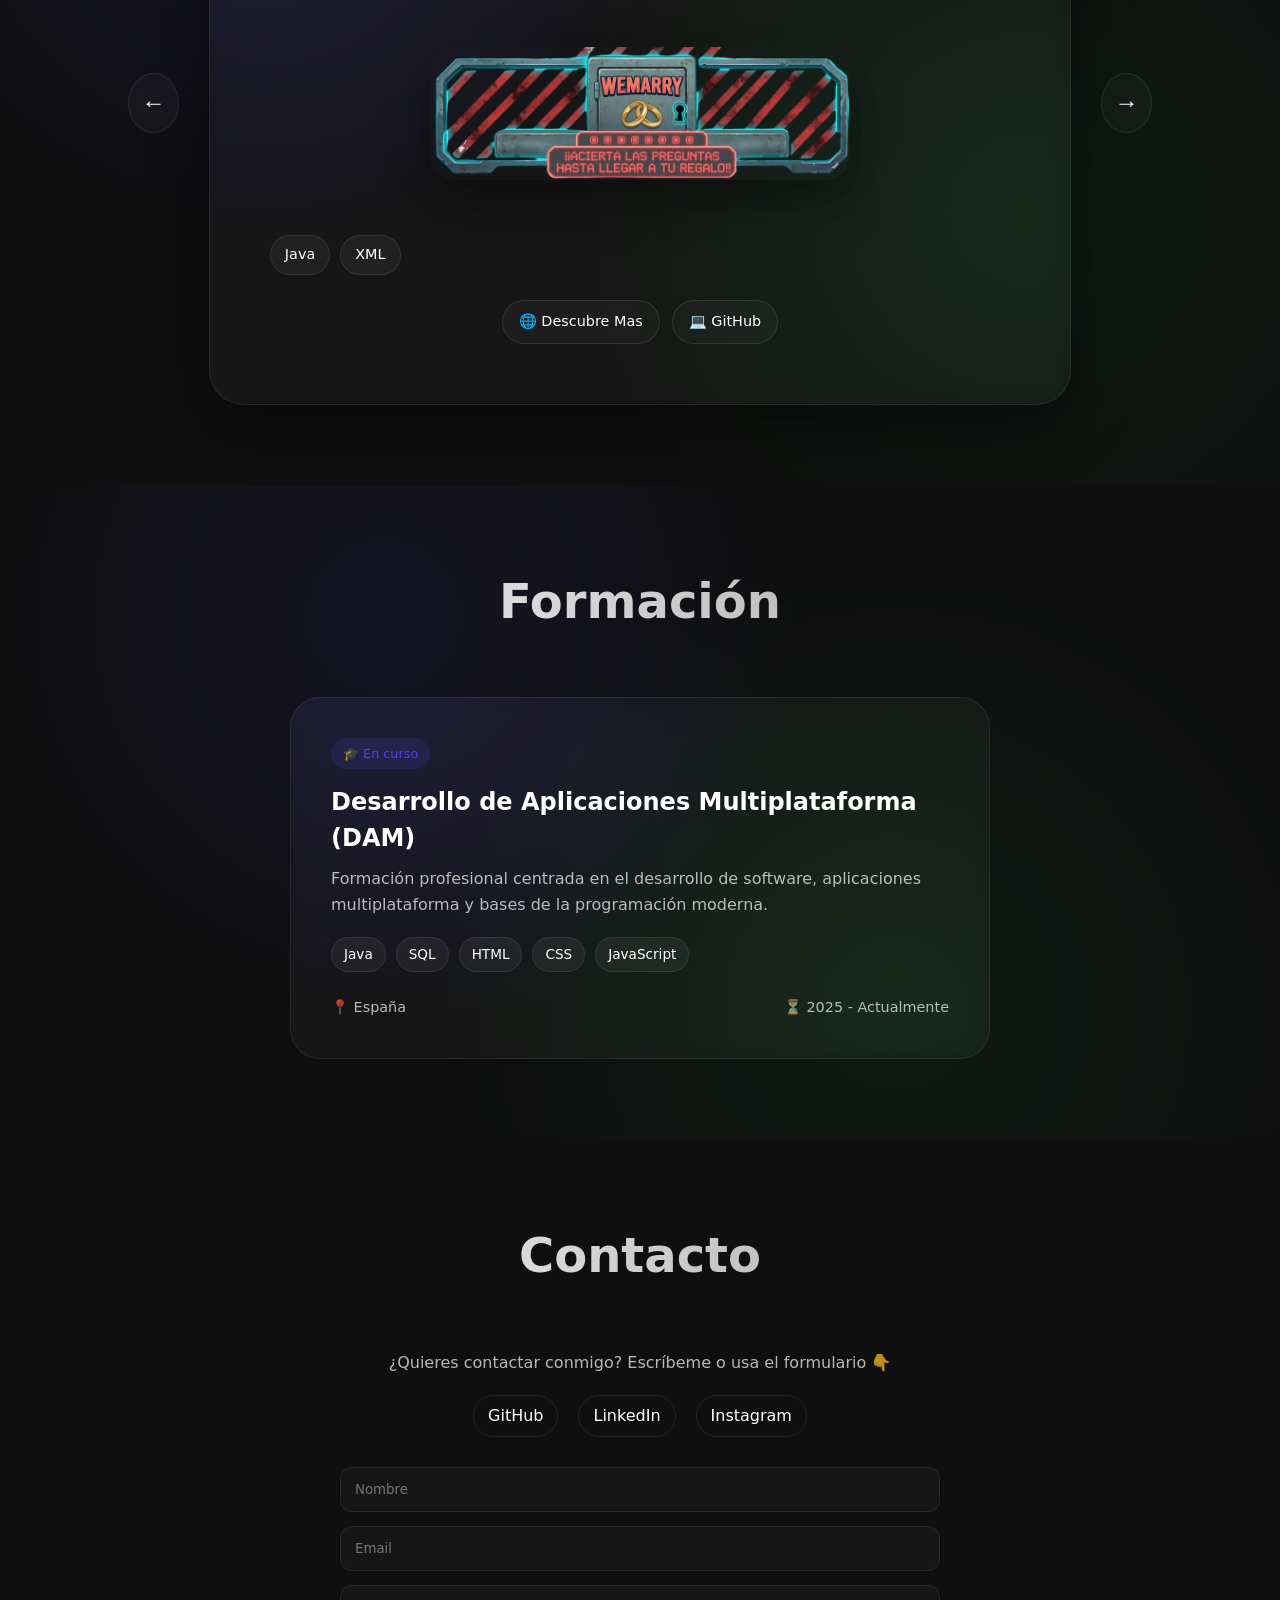
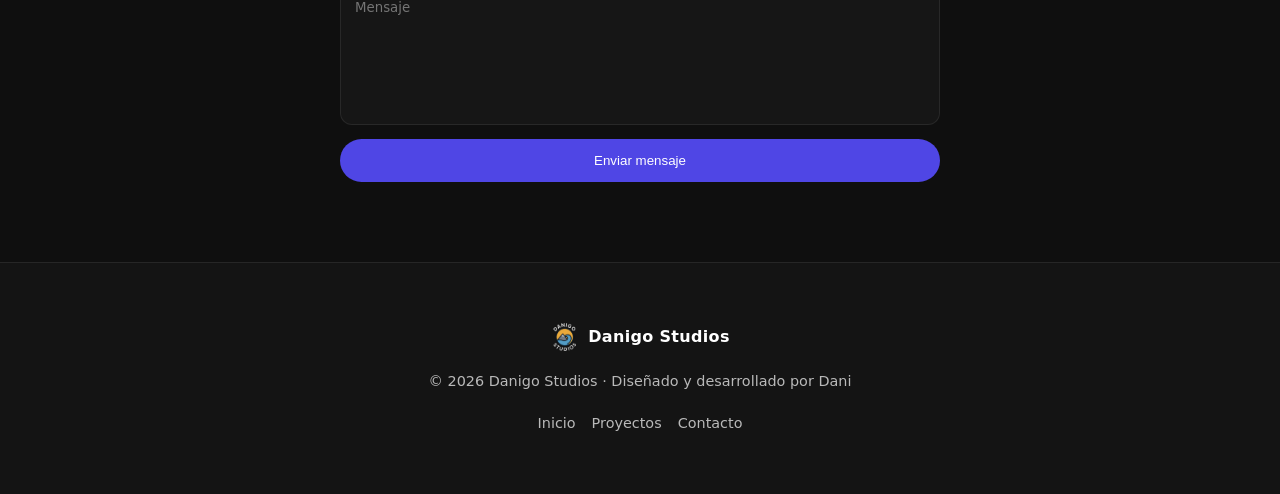
==== commit fef30928: "Añadimos enlace Instagram y LinkedIn" ====
--- a/index.html
+++ b/index.html
@@ -51,7 +51,7 @@
 
       <!-- Idioma -->
       <div class="idioma">
-        <button onclick="window.location.href='main.html'">
+        <button onclick="window.location.href='index.html'">
           <img src="img/espana.png" alt="Español">
         </button>
 
@@ -126,7 +126,7 @@
     <!-- TOP BAR -->
     <div class="phone-top">
       <div class="phone-logo"><em>DanigoStudios</em></div>
-      <img src="img/favicon.png" class="phone-avatar">
+      <img src="img/favicon.png" class="phone-avatar" alt="logo">
     </div>
 
     <!-- SCREEN -->
@@ -314,24 +314,26 @@
 
   <div class="social-links">
     <a href="https://github.com/Danigo7" target="_blank">GitHub</a>
-    <a href="#" target="_blank">LinkedIn</a>
+    <a href="https://www.linkedin.com/in/dani-gonzalez-go/" target="_blank">LinkedIn</a>
+    <a href="https://www.instagram.com/danisallent/" target="_blank">Instagram</a>
   </div>
 
   <!-- NETLIFY FORM -->
-  <form name="contact" method="POST" data-netlify="true" class="contact-form">
-
-    <!-- obligatorio para Netlify -->
-    <input type="hidden" name="form-name" value="contact" />
-
-    <input type="text" name="name" placeholder="Nombre" required />
-
-    <input type="email" name="email" placeholder="Email" required />
-
-    <textarea name="message" placeholder="Mensaje" required></textarea>
-
-    <button type="submit">Enviar mensaje</button>
-
-  </form>
+
+<form name="contact" method="POST" data-netlify="true" data-netlify-honeypot="bot-field" class="contact-form">
+
+  <!-- anti-bots invisible -->
+  <input type="hidden" name="bot-field" />
+
+  <input type="hidden" name="form-name" value="contact" />
+
+  <input type="text" name="name" placeholder="Nombre" required />
+  <input type="email" name="email" placeholder="Email" required />
+  <textarea name="message" placeholder="Mensaje" required></textarea>
+
+  <button type="submit">Enviar mensaje</button>
+
+</form>
 </section>
 
 
@@ -362,5 +364,15 @@
   </div>
 </footer>
 
+<!--TOAST-->
+
+<div id="toast" class="toast"></div>
+
+<!--BOTON SUBIR ARRIBA-->
+
+<button id="scrollTopBtn" aria-label="Subir arriba">
+  ⌃
+</button>
+
 </body>
 </html>
--- a/style.css
+++ b/style.css
@@ -1214,6 +1214,85 @@
   transform: translateY(-2px);
 }
 
+/*================= TOAST ================= */
+
+.toast {
+  position: fixed;
+  bottom: 30px;
+  left: 50%;
+  transform: translateX(-50%) translateY(20px);
+  background: rgba(20, 20, 20, 0.95);
+  border: 1px solid rgba(255,255,255,0.1);
+  color: white;
+  padding: 14px 20px;
+  border-radius: 12px;
+  font-size: 0.9rem;
+  opacity: 0;
+  pointer-events: none;
+  transition: all 0.4s ease;
+  backdrop-filter: blur(10px);
+  box-shadow: 0 10px 30px rgba(0,0,0,0.4);
+  z-index: 9999;
+}
+
+/* estado visible */
+.toast.show {
+  opacity: 1;
+  transform: translateX(-50%) translateY(0);
+}
+
+/*================= BOTON SUBIR =================*/
+
+#scrollTopBtn {
+  position: fixed;
+  bottom: 30px;
+  right: 30px;
+
+  width: 48px;
+  height: 48px;
+
+  border: 1px solid rgba(255,255,255,0.1);
+  border-radius: 50%;
+
+  background: rgba(255,255,255,0.05);
+  backdrop-filter: blur(10px);
+
+  color: white;
+  font-size: 1.2rem;
+
+  cursor: pointer;
+
+  display: flex;
+  align-items: center;
+  justify-content: center;
+
+  opacity: 0;
+  pointer-events: none;
+
+  transform: translateY(20px);
+
+  transition: all 0.3s ease;
+
+  z-index: 999;
+}
+
+/* visible */
+
+#scrollTopBtn.show {
+  opacity: 1;
+  pointer-events: auto;
+  transform: translateY(0);
+}
+
+/* hover */
+
+#scrollTopBtn:hover {
+  background: rgba(79,70,229,0.25);
+  border-color: rgba(79,70,229,0.5);
+
+  transform: translateY(-3px);
+}
+
 /*================= RESPONSIVE ================= */
 
 /*NAVBAR*/
